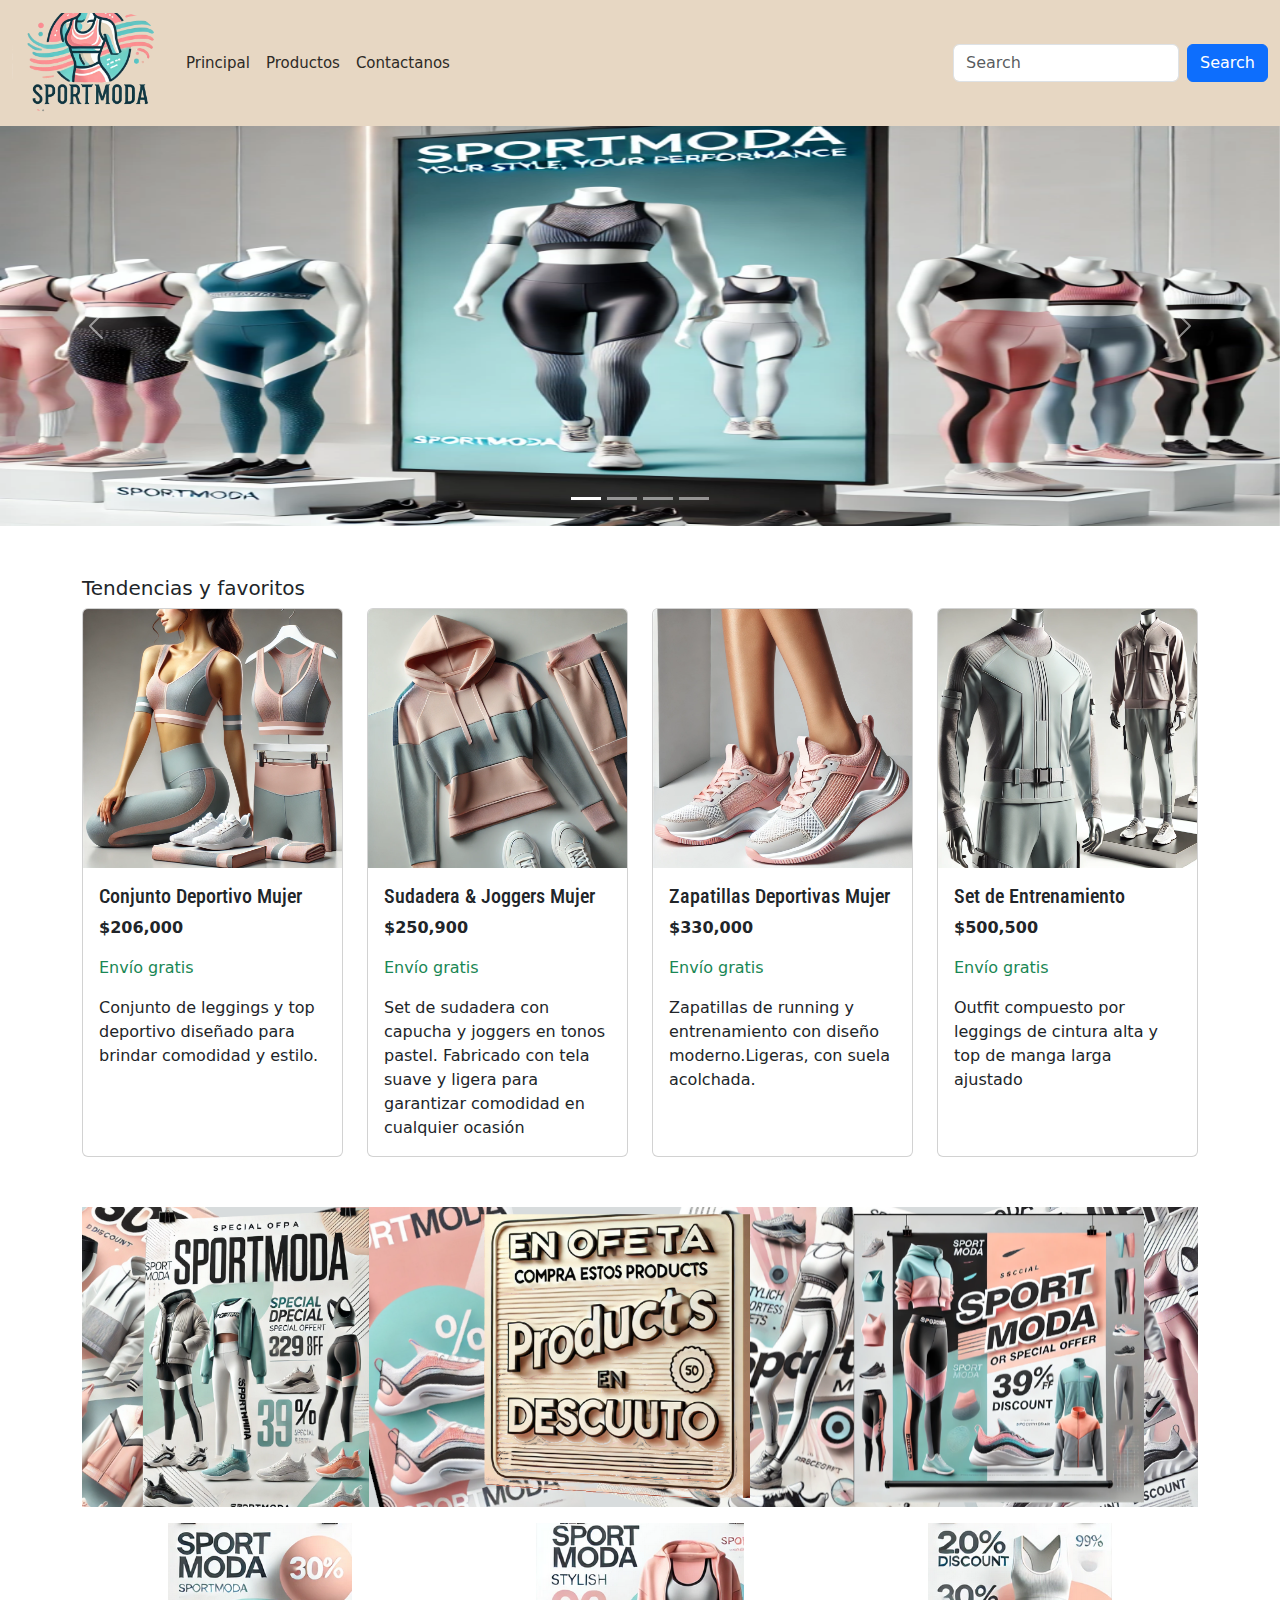
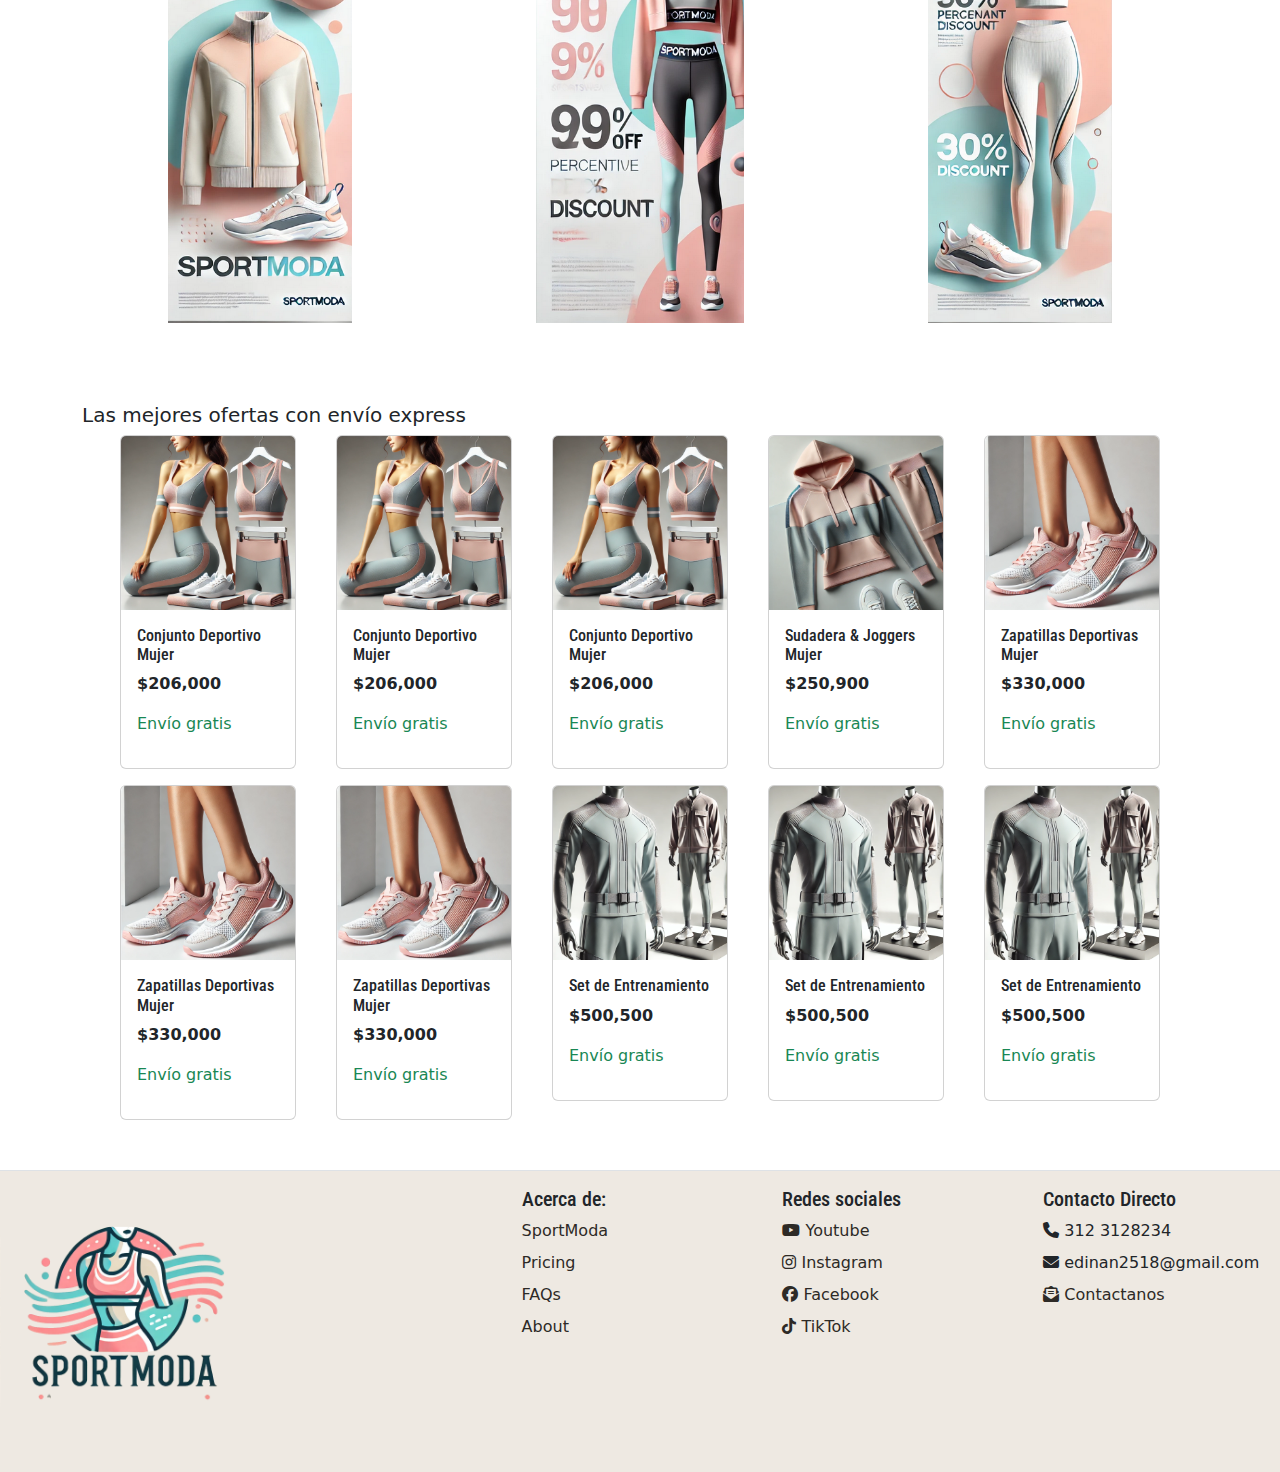
==== index.html @ 61562d99 "cargo todos los archivos de la pagina" ====
<!DOCTYPE html>
<html lang="en">

<head>
  <meta charset="UTF-8" />
  <meta name="viewport" content="width=device-width, initial-scale=1.0" />
  <title>Home</title>
  <link rel="stylesheet" href="view/CSS/estilos.css" />
  <link href="https://cdn.jsdelivr.net/npm/bootstrap@5.3.3/dist/css/bootstrap.min.css" rel="stylesheet" />
  <link rel="stylesheet" href="https://cdnjs.cloudflare.com/ajax/libs/font-awesome/6.4.2/css/all.min.css">
  <script src="https://cdn.jsdelivr.net/npm/bootstrap@5.3.3/dist/js/bootstrap.bundle.min.js"></script>
</head>

<body>
  <header>
    <nav class="navbar navbar-expand-sm">
      <div class="container-fluid">
        <a class="navbar-brand" href="index.html"><img class="Logo_P"
            src="./view/Assets/principal/Logo/LogoTransparente.png" alt="Logo de la Marca" /></a>
        <button class="navbar-toggler" type="button" data-bs-toggle="collapse" data-bs-target="#mynavbar">
          <span class="navbar-toggler-icon"></span>
        </button>
        <div class="collapse navbar-collapse" id="mynavbar">
          <ul class="navbar-nav me-auto">
            <li class="nav-item">
              <a class="nav-link" href="./index.html">Principal</a>
            </li>
            <li class="nav-item">
              <a class="nav-link" href="./view/Paginas/productos.html">Productos</a>
            </li>
            <li class="nav-item">
              <a class="nav-link" href="./view/Paginas/Contactanos.html">Contactanos</a>
            </li>
          </ul>
          <form class="d-flex">
            <input class="form-control me-2" type="text" placeholder="Search" />
            <button class="btn btn-primary" type="button">Search</button>
          </form>
        </div>
      </div>
    </nav>
  </header>

  <main class="index">
    <section class="image_carousel">
      <!-- Carousel -->
      <div id="demo" class="carousel slide" data-bs-ride="carousel">
        <!-- Indicators/dots -->
        <div class="carousel-indicators">
          <button type="button" data-bs-target="#demo" data-bs-slide-to="0" class="active"></button>
          <button type="button" data-bs-target="#demo" data-bs-slide-to="1"></button>
          <button type="button" data-bs-target="#demo" data-bs-slide-to="2"></button>
          <button type="button" data-bs-target="#demo" data-bs-slide-to="3"></button>
        </div>

        <!-- The slideshow/carousel -->
        <div class="carousel-inner">
          <div class="carousel-item active">
            <img src="./view/Assets/principal/carrusel/Marca.jpg" alt="Bienvenida" class="d-block w-100" />
          </div>
          <div class="carousel-item">
            <img src="./view/Assets/principal/carrusel/Descuento.jpg" alt="Descuento" class="d-block w-100" />
          </div>
          <div class="carousel-item">
            <img src="./view/Assets/principal/carrusel/Coleccion.jpg" alt="Coleccion" class="d-block w-100" />
          </div>
          <div class="carousel-item">
            <img src="./view/Assets/principal/carrusel/Beneficios.jpg" alt="Beneficios" class="d-block w-100" />
          </div>
        </div>

        <!-- Left and right controls/icons -->
        <button class="carousel-control-prev" type="button" data-bs-target="#demo" data-bs-slide="prev">
          <span class="carousel-control-prev-icon"></span>
        </button>
        <button class="carousel-control-next" type="button" data-bs-target="#demo" data-bs-slide="next">
          <span class="carousel-control-next-icon"></span>
        </button>
      </div>
    </section>

    <section class="product_list">
      <!-- products -->
      <div class="containerProducts container mt-4">
        <h5>Tendencias y favoritos</h5>
        <div class="row row-cols-1 row-cols-md-2 row-cols-lg-4 g-4">
          <div class="col ">
            <a href="./view/Paginas/Producto.html" class="ButtomP">
              <div class="card h-100">
                <img src="view/Assets/principal/productos/Producto1.jpg" class="card-img-top" alt="Producto 1">
                <div class="card-body">
                  <h5 class="titleP card-title">Conjunto Deportivo Mujer</h5>
                  <p class="price card-text"> $206,000</p>
                  <p class="text-success">Envío gratis</p>
                  <p class="card-text"> Conjunto de leggings y top deportivo diseñado para brindar comodidad y estilo.
                  </p>
                </div>
              </div>
            </a>
          </div>

          <div class="col">
            <a href="./view/Paginas/Producto.html" class="ButtomP">
              <div class="card h-100">
                <img src="view/Assets/principal/productos/Producto2.jpg" class="card-img-top" alt="Producto 2">
                <div class="card-body">
                  <h5 class="titleP card-title">Sudadera & Joggers Mujer </h5>
                  <p class="price card-text"> $250,900</p>
                  <p class="text-success">Envío gratis</p>
                  <p class="card-text"> Set de sudadera con capucha y joggers en tonos pastel. Fabricado con tela suave
                    y
                    ligera para garantizar comodidad en cualquier ocasión </p>
                </div>
              </div>
            </a>
          </div>

          <div class="col">
            <a href="./view/Paginas/Producto.html" class="ButtomP">
              <div class="card h-100">
                <img src="view/Assets/principal/productos/Producto3.jpg" class="card-img-top" alt="Producto 3">
                <div class="card-body">
                  <h5 class="titleP card-title">Zapatillas Deportivas Mujer</h5>
                  <p class="price card-text"> $330,000</p>
                  <p class="text-success">Envío gratis</p>
                  <p class="card-text"> Zapatillas de running y entrenamiento con diseño moderno.Ligeras, con suela
                    acolchada. </p>
                </div>
              </div>
            </a>
          </div>

          <div class="col">
            <a href="./view/Paginas/Producto.html" class="ButtomP">
              <div class="card h-100">
                <img src="view/Assets/principal/productos/Producto4.jpg" class="card-img-top" alt="Producto 4">
                <div class="card-body">
                  <h5 class="titleP card-title">Set de Entrenamiento</h5>
                  <p class="price card-text"> $500,500</p>
                  <p class="text-success">Envío gratis</p>
                  <p class="card-text">Outfit compuesto por leggings de cintura alta y top de manga larga ajustado </p>
                </div>
              </div>
            </a>
          </div>

        </div>
      </div>
    </section>

    <section class="Banner1">
      <div class="container mb-4 mt-4">
        <div class="row">
          <div class="col-12 ">
            <div class="bg-image mb-3 w-100 h-100">
              <a href="./view/Paginas/productos.html">
                <img src="./view/Assets/principal/productos/PromocionP.png" class="image" />
              </a>
            </div>
          </div>
        </div>
        <div class="row">
          <div class="col">
            <div class="bg-image h-100">
              <a href="./view/Paginas/Producto.html">
                <img src="./view/Assets/principal/productos/Promocion1.png" class="image2" />
              </a>
            </div>
          </div>
          <div class="col">
            <div class="bg-image h-100">
              <a href="./view/Paginas/Producto.html">
                <img src="./view/Assets/principal/productos/Promocion2.png" class="image2" />
              </a>
            </div>

          </div>
          <div class="col">
            <div class="bg-image h-100">
              <a href="./view/Paginas/Producto.html">
                <img src="./view/Assets/principal/productos/Promocion3.png" class="image2" />
              </a>
            </div>
          </div>
        </div>
      </div>
    </section>

    <section class="product_list_flex">
      <!-- products -->
      <div class="containerProducts container mt-4">
        <h5>Las mejores ofertas con envío express</h5>
        <div class="row row-cols-2 row-cols-md-3 row-cols-lg-4 justify-content-center gap-3">
          <div class="col">
            <a href="/view/Paginas/Producto.html" class="ButtomP">
              <div class="card">
                <img src="view/Assets/principal/productos/Producto1.jpg" class="card-img-top" alt="Producto 1">
                <div class="card-body">
                  <h6 class="titleP card-title">Conjunto Deportivo Mujer</h6>
                  <p class="price card-text">$206,000</p>
                  <p class="text-success">Envío gratis</p>
                </div>
              </div>
            </a>
          </div>
          <div class="col">
            <a href="/view/Paginas/Producto.html" class="ButtomP">
              <div class="card">
                <img src="view/Assets/principal/productos/Producto1.jpg" class="card-img-top" alt="Producto 1">
                <div class="card-body">
                  <h6 class="titleP card-title">Conjunto Deportivo Mujer</h6>
                  <p class="price card-text">$206,000</p>
                  <p class="text-success">Envío gratis</p>
                </div>
              </div>
            </a>
          </div>
          <div class="col">
            <a href="/view/Paginas/Producto.html" class="ButtomP">
              <div class="card">
                <img src="view/Assets/principal/productos/Producto1.jpg" class="card-img-top" alt="Producto 1">
                <div class="card-body">
                  <h6 class="titleP card-title">Conjunto Deportivo Mujer</h6>
                  <p class="price card-text">$206,000</p>
                  <p class="text-success">Envío gratis</p>
                </div>
              </div>
            </a>
          </div>

          <div class="col">
            <a href="/view/Paginas/Producto.html" class="ButtomP">
              <div class="card">
                <img src="view/Assets/principal/productos/Producto2.jpg" class="card-img-top" alt="Producto 2">
                <div class="card-body">
                  <h6 class="titleP card-title">Sudadera & Joggers Mujer</h6>
                  <p class="price card-text">$250,900</p>
                  <p class="text-success">Envío gratis</p>
                </div>
              </div>
            </a>
          </div>

          <div class="col">
            <a href="/view/Paginas/Producto.html" class="ButtomP">
              <div class="card">
                <img src="view/Assets/principal/productos/Producto3.jpg" class="card-img-top" alt="Producto 3">
                <div class="card-body">
                  <h6 class="titleP card-title">Zapatillas Deportivas Mujer</h6>
                  <p class="price card-text">$330,000</p>
                  <p class="text-success">Envío gratis</p>
                </div>
              </div>
            </a>
          </div>
          <div class="col">
            <a href="/view/Paginas/Producto.html" class="ButtomP">
              <div class="card">
                <img src="view/Assets/principal/productos/Producto3.jpg" class="card-img-top" alt="Producto 3">
                <div class="card-body">
                  <h6 class="titleP card-title">Zapatillas Deportivas Mujer</h6>
                  <p class="price card-text">$330,000</p>
                  <p class="text-success">Envío gratis</p>
                </div>
              </div>
            </a>
          </div>
          <div class="col">
            <a href="/view/Paginas/Producto.html" class="ButtomP">
              <div class="card">
                <img src="view/Assets/principal/productos/Producto3.jpg" class="card-img-top" alt="Producto 3">
                <div class="card-body">
                  <h6 class="titleP card-title">Zapatillas Deportivas Mujer</h6>
                  <p class="price card-text">$330,000</p>
                  <p class="text-success">Envío gratis</p>
                </div>
              </div>
            </a>
          </div>

          <div class="col">
            <a href="/view/Paginas/Producto.html" class="ButtomP">
              <div class="card">
                <img src="view/Assets/principal/productos/Producto4.jpg" class="card-img-top" alt="Producto 4">
                <div class="card-body">
                  <h6 class="titleP card-title">Set de Entrenamiento</h6>
                  <p class="price card-text">$500,500</p>
                  <p class="text-success">Envío gratis</p>
                </div>
              </div>
            </a>
          </div>
          <div class="col">
            <a href="/view/Paginas/Producto.html" class="ButtomP">
              <div class="card">
                <img src="view/Assets/principal/productos/Producto4.jpg" class="card-img-top" alt="Producto 4">
                <div class="card-body">
                  <h6 class="titleP card-title">Set de Entrenamiento</h6>
                  <p class="price card-text">$500,500</p>
                  <p class="text-success">Envío gratis</p>
                </div>
              </div>
            </a>
          </div>
          <div class="col">
            <a href="/view/Paginas/Producto.html" class="ButtomP">
              <div class="card">
                <img src="view/Assets/principal/productos/Producto4.jpg" class="card-img-top" alt="Producto 4">
                <div class="card-body">
                  <h6 class="titleP card-title">Set de Entrenamiento</h6>
                  <p class="price card-text">$500,500</p>
                  <p class="text-success">Envío gratis</p>
                </div>
              </div>
            </a>
          </div>
        </div>
      </div>

    </section>
  </main>

  <footer class="row row-cols-1 row-cols-sm-2 row-cols-md-5 py-3 border-top">
    <div class="col mb-3">
      <a href="/" class="d-flex align-items-center mb-3 link-dark text-decoration-none">
      </a>
      <a href="./index.html"><img class="Logo_P" src="./view/Assets/principal/Logo/LogoTransparente.png"
          alt="Logo de la Marca" /></a>
    </div>

    <div class="col"></div>

    <div class="col mb-3">
      <h5>Acerca de:</h5>
      <ul class="nav flex-column">
        <li class="nav-item mb-2">
          <a href="#" class="nav-link p-0 ">SportModa</a>
        </li>
        <li class="nav-item mb-2">
          <a href="#" class="nav-link p-0 ">Pricing</a>
        </li>
        <li class="nav-item mb-2">
          <a href="#" class="nav-link p-0">FAQs</a>
        </li>
        <li class="nav-item mb-2">
          <a href="#" class="nav-link p-0">About</a>
        </li>
      </ul>
    </div>

    <div class="col mb-3">
      <h5>Redes sociales</h5>
      <ul class="nav flex-column">
        <li class="nav-item mb-2">
          <a href="#" target="_blank" class="nav-link p-0"><i class="fab fa-youtube"></i> Youtube</a>
        </li>
        <li class="nav-item mb-2">
          <a href="https://www.instagram.com/sportmoda2518/" target="_blank" class="nav-link p-0"><i
              class="fab fa-instagram"></i> Instagram</a>
        </li>
        <li class="nav-item mb-2">
          <a href="#" target="_blank" class="nav-link p-0"><i class="fab fa-facebook"></i> Facebook</a>
        </li>
        <li class="nav-item mb-2">
          <a href="#" target="_blank" class="nav-link p-0"><i class="fab fa-tiktok"></i> TikTok</a>
        </li>
      </ul>
    </div>

    <div class="col mb-3">
      <h5>Contacto Directo</h5>
      <ul class="nav flex-column">
        <li class="nav-item mb-2">
          <i class="fas fa-phone"></i> 312 3128234
        </li>
        <li class="nav-item mb-2"><i class="fas fa-envelope"></i> edinan2518@gmail.com</li>
        <li class="nav-item mb-2">
          <a href="./view/Paginas/Contactanos.html" class="nav-link p-0"><i class="fas fa-envelope-open-text"></i>
            Contactanos</a>
        </li>
      </ul>
    </div>
  </footer>
</body>

</html>
---- view/CSS/estilos.css ----
@import url('https://fonts.googleapis.com/css2?family=Roboto+Condensed:ital,wght@0,100..900;1,100..900&display=swap');

* {
    padding: 0px;
    margin: 0px;
    box-sizing: border-box;

}

body {
    display: grid;
    min-height: 100dvh;
    grid-template-rows: auto 1fr auto;
}

header {
    background-color: #E7D7C3;
}

.Logo_P {
    width: 150px;
    height: 100px;
    object-fit: cover;
    border-radius: 40px;
}

footer {
    background-color: #eee9e2;
}

footer .Logo_P {
    width: 100%;
    height: auto;
}

footer h5 {
    font-family: "Roboto Condensed", sans-serif;
}
footer .nav-link{
    color: #2D2A26;
}
footer .nav-link:hover {
    color: #c6b1a9;
    text-decoration: underline;
}

.navbar .nav-link {
    font-size: 15px;
    color: #2D2A26;
}

.navbar .nav-link:hover {
    color: #FAF3E0;
    text-decoration: underline;
}

.carousel-inner {
    height: 400px;
    margin-bottom: 50px;
}

.d-block {
    height: 400px;
}

.containerProducts {
    margin-bottom: 50px;
}

.product_list .card {
    transition: transform 0.3s ease;
}

.product_list .card:hover {
    transform: scale(1.15);
}

.titleP {
    font-family: "Roboto Condensed", cursive;
}

.price {
    font-weight: bold;
}

.ButtomP {
    text-decoration: none;

}
.Banner1 .image{
    height: 300px;
    width: 100%;
}
.Banner1 .image2{
    height: 400px;
    width: 100%;
    object-fit:contain;
}
.Banner1 .image2:hover{
    transition: transform 0.3s ease;
}
.Banner1 .image2:hover{
    transform: scale(0.90);
}
.product_list_flex .col{
    max-width: 200px;
}

.product_list_flex{
    margin-top: 80px;
}

/* contactanos */

.location{
    background-color: #f0e5e0;
    margin-bottom: 50px;
} 
.location p {
    height: 280px;
    background-color: #f3f2f0;
    text-align: justify;
}

/* producto */
.menu-lateral {
    background-color: #f8f9fa;
    padding: 20px;
    height: auto;
    border-right: 2px solid #000;
}


.responsive-iframe {
    width: 100%;
    height: 800px;
    margin-bottom: 20px;
}
.categoria{
    margin-bottom: 20px;
}
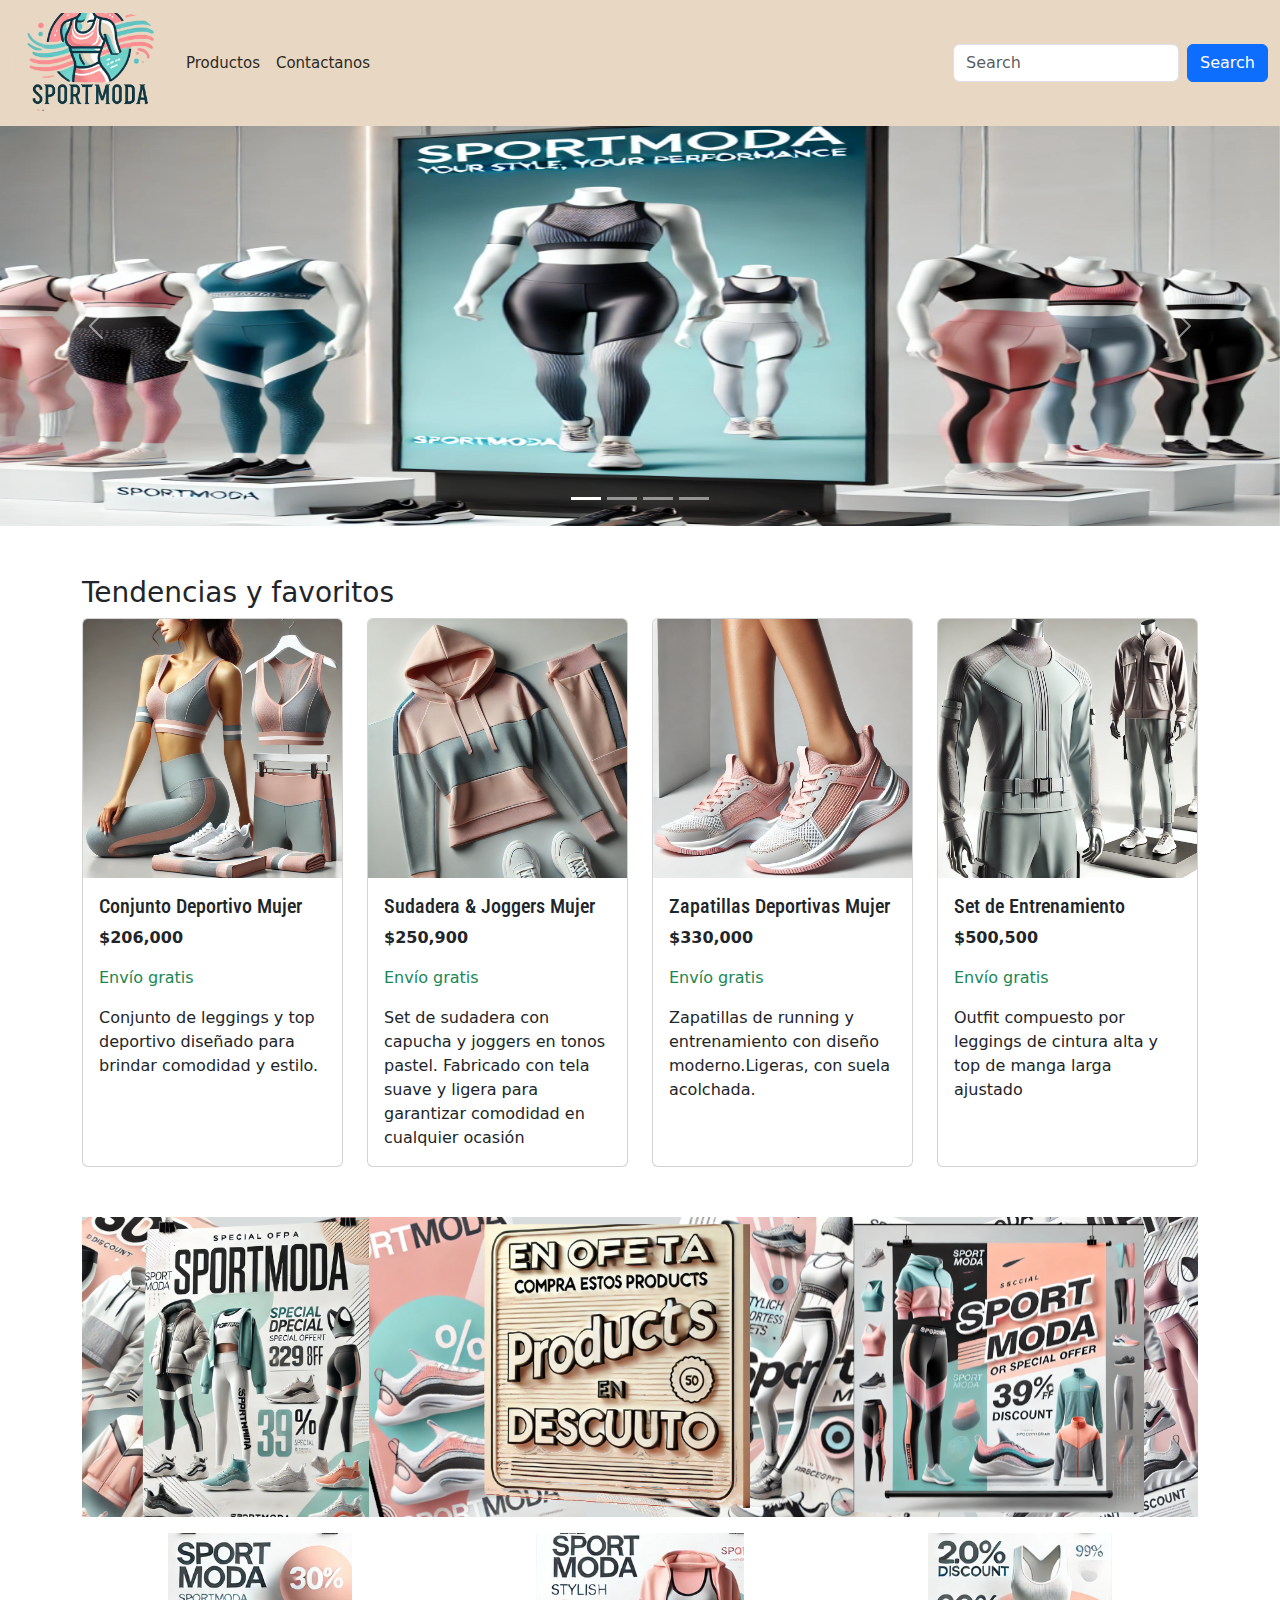
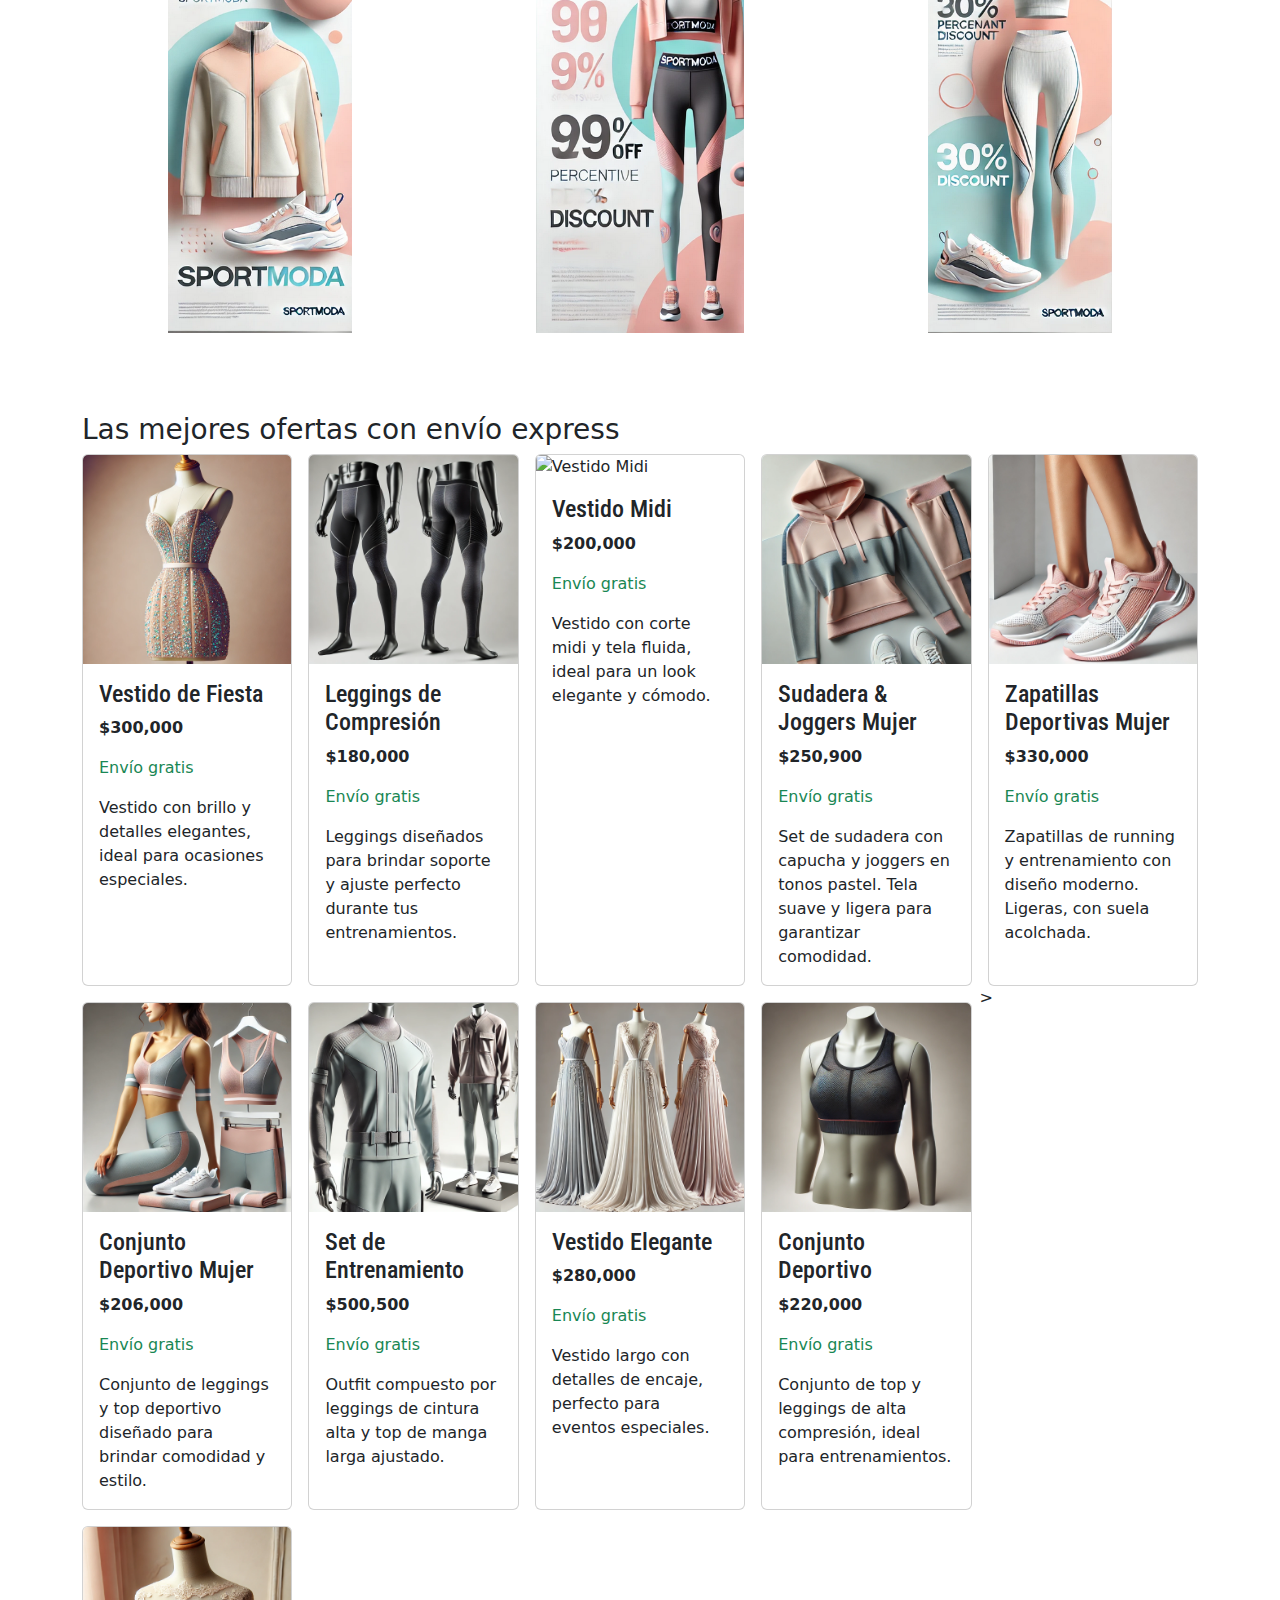
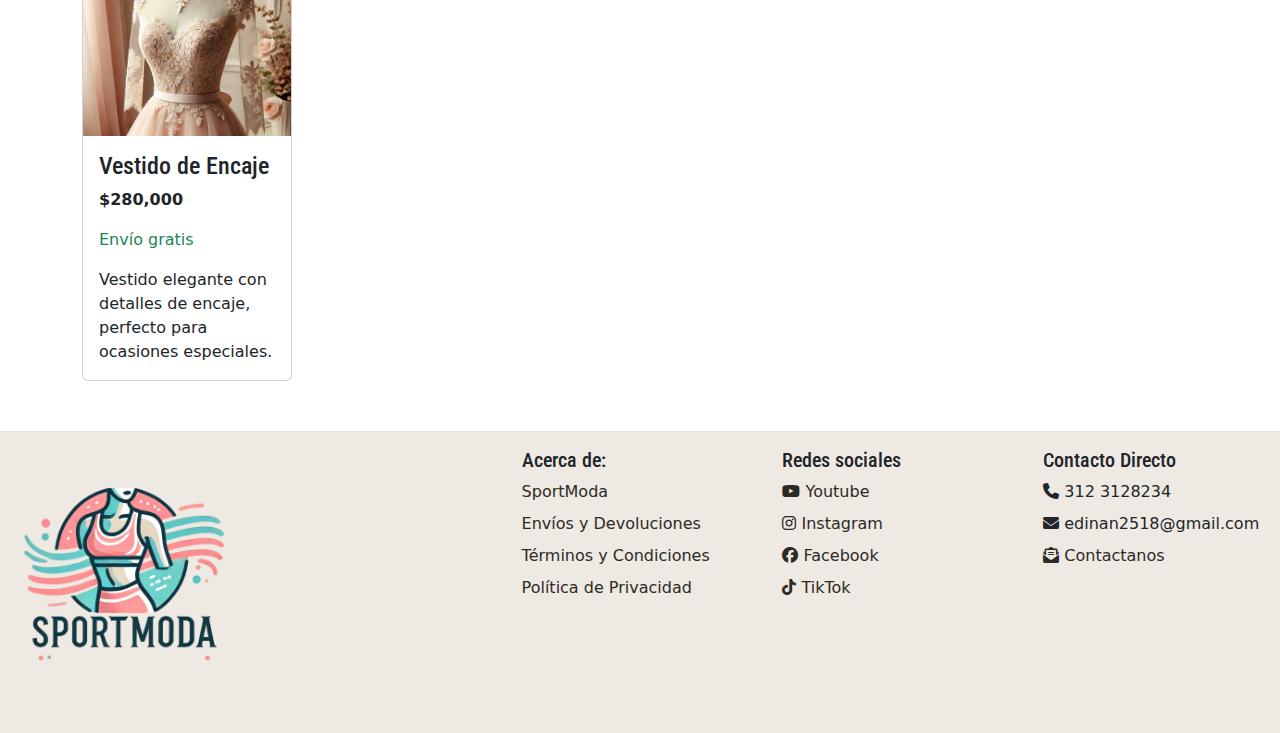
==== commit 4c9fac65: "index principal" ====
--- a/index.html
+++ b/index.html
@@ -1,386 +1,590 @@
 <!DOCTYPE html>
 <html lang="en">
-
-<head>
-  <meta charset="UTF-8" />
-  <meta name="viewport" content="width=device-width, initial-scale=1.0" />
-  <title>Home</title>
-  <link rel="stylesheet" href="view/CSS/estilos.css" />
-  <link href="https://cdn.jsdelivr.net/npm/bootstrap@5.3.3/dist/css/bootstrap.min.css" rel="stylesheet" />
-  <link rel="stylesheet" href="https://cdnjs.cloudflare.com/ajax/libs/font-awesome/6.4.2/css/all.min.css">
-  <script src="https://cdn.jsdelivr.net/npm/bootstrap@5.3.3/dist/js/bootstrap.bundle.min.js"></script>
-</head>
-
-<body>
-  <header>
-    <nav class="navbar navbar-expand-sm">
-      <div class="container-fluid">
-        <a class="navbar-brand" href="index.html"><img class="Logo_P"
-            src="./view/Assets/principal/Logo/LogoTransparente.png" alt="Logo de la Marca" /></a>
-        <button class="navbar-toggler" type="button" data-bs-toggle="collapse" data-bs-target="#mynavbar">
-          <span class="navbar-toggler-icon"></span>
-        </button>
-        <div class="collapse navbar-collapse" id="mynavbar">
-          <ul class="navbar-nav me-auto">
-            <li class="nav-item">
-              <a class="nav-link" href="./index.html">Principal</a>
-            </li>
-            <li class="nav-item">
-              <a class="nav-link" href="./view/Paginas/productos.html">Productos</a>
-            </li>
-            <li class="nav-item">
-              <a class="nav-link" href="./view/Paginas/Contactanos.html">Contactanos</a>
-            </li>
-          </ul>
-          <form class="d-flex">
-            <input class="form-control me-2" type="text" placeholder="Search" />
-            <button class="btn btn-primary" type="button">Search</button>
-          </form>
+  <head>
+    <meta charset="UTF-8" />
+    <meta name="viewport" content="width=device-width, initial-scale=1.0" />
+    <title>Home</title>
+    <link rel="stylesheet" href="view/CSS/estilos.css" />
+    <link
+      href="https://cdn.jsdelivr.net/npm/bootstrap@5.3.3/dist/css/bootstrap.min.css"
+      rel="stylesheet"
+    />
+    <link
+      rel="stylesheet"
+      href="https://cdnjs.cloudflare.com/ajax/libs/font-awesome/6.4.2/css/all.min.css"
+    />
+    <script src="https://cdn.jsdelivr.net/npm/bootstrap@5.3.3/dist/js/bootstrap.bundle.min.js"></script>
+  </head>
+  <body>
+    <header>
+      <nav class="navbar navbar-expand-sm">
+        <div class="container-fluid">
+          <a class="navbar-brand" href="index.html"
+            ><img
+              class="Logo_P"
+              src="./view/Assets/principal/Logo/LogoTransparente.png"
+              alt="Logo de la Marca"
+          /></a>
+          <button
+            class="navbar-toggler"
+            type="button"
+            data-bs-toggle="collapse"
+            data-bs-target="#mynavbar"
+          >
+            <span class="navbar-toggler-icon"></span>
+          </button>
+          <div class="collapse navbar-collapse" id="mynavbar"> 
+            <ul class="navbar-nav me-auto">
+              <li class="nav-item">
+                <a class="nav-link" href="./view/Paginas/productos.html"
+                  >Productos</a
+                >
+              </li>
+              <li class="nav-item">
+                <a class="nav-link" href="./view/Paginas/Contactanos.html"
+                  >Contactanos</a
+                >
+              </li>
+            </ul>
+            <form class="d-flex">
+              <input
+                class="form-control me-2"
+                type="text"
+                placeholder="Search"
+              />
+              <button class="btn btn-primary" type="button">Search</button>
+            </form>
+          </div>
         </div>
+      </nav>
+    </header>
+
+    <main>
+      <section class="image_carousel">
+        <!-- Carousel -->
+        <div id="demo" class="carousel slide" data-bs-ride="carousel">
+          <!-- Indicators/dots -->
+          <div class="carousel-indicators">
+            <button
+              type="button"
+              data-bs-target="#demo"
+              data-bs-slide-to="0"
+              class="active"
+            ></button>
+            <button
+              type="button"
+              data-bs-target="#demo"
+              data-bs-slide-to="1"
+            ></button>
+            <button
+              type="button"
+              data-bs-target="#demo"
+              data-bs-slide-to="2"
+            ></button>
+            <button
+              type="button"
+              data-bs-target="#demo"
+              data-bs-slide-to="3"
+            ></button>
+          </div>
+
+          <!-- The slideshow/carousel -->
+          <div class="carousel-inner">
+            <div class="carousel-item active">
+              <img
+                src="./view/Assets/principal/carrusel/Marca.jpg"
+                alt="Bienvenida"
+                class="d-block w-100"
+              />
+            </div>
+            <div class="carousel-item">
+              <img
+                src="./view/Assets/principal/carrusel/Descuento.jpg"
+                alt="Descuento"
+                class="d-block w-100"
+              />
+            </div>
+            <div class="carousel-item">
+              <img
+                src="./view/Assets/principal/carrusel/Coleccion.jpg"
+                alt="Coleccion"
+                class="d-block w-100"
+              />
+            </div>
+            <div class="carousel-item">
+              <img
+                src="./view/Assets/principal/carrusel/Beneficios.jpg"
+                alt="Beneficios"
+                class="d-block w-100"
+              />
+            </div>
+          </div>
+
+          <!-- Left and right controls/icons -->
+          <button
+            class="carousel-control-prev"
+            type="button"
+            data-bs-target="#demo"
+            data-bs-slide="prev"
+          >
+            <span class="carousel-control-prev-icon"></span>
+          </button>
+          <button
+            class="carousel-control-next"
+            type="button"
+            data-bs-target="#demo"
+            data-bs-slide="next"
+          >
+            <span class="carousel-control-next-icon"></span>
+          </button>
+        </div>
+      </section>
+
+      <section class="product_list">
+        <!-- products -->
+        <div class="containerProducts container mt-4">
+          <h3>Tendencias y favoritos</h3>
+          <div class="row row-cols-1 row-cols-md-2 row-cols-lg-4 g-4">
+            <div class="col">
+              <a href="./view/Paginas/Producto.html" class="ButtomP">
+                <div class="card h-100">
+                  <img
+                    src="view/Assets/principal/productos/Producto1.jpg"
+                    class="card-img-top"
+                    alt="Producto 1"
+                  />
+                  <div class="card-body">
+                    <h5 class="titleP card-title">Conjunto Deportivo Mujer</h5>
+                    <p class="price card-text">$206,000</p>
+                    <p class="text-success">Envío gratis</p>
+                    <p class="card-text">
+                      Conjunto de leggings y top deportivo diseñado para brindar
+                      comodidad y estilo.
+                    </p>
+                  </div>
+                </div>
+              </a>
+            </div>
+
+            <div class="col">
+              <a href="./view/Paginas/Producto.html" class="ButtomP">
+                <div class="card h-100">
+                  <img
+                    src="view/Assets/principal/productos/Producto2.jpg"
+                    class="card-img-top"
+                    alt="Producto 2"
+                  />
+                  <div class="card-body">
+                    <h5 class="titleP card-title">Sudadera & Joggers Mujer</h5>
+                    <p class="price card-text">$250,900</p>
+                    <p class="text-success">Envío gratis</p>
+                    <p class="card-text">
+                      Set de sudadera con capucha y joggers en tonos pastel.
+                      Fabricado con tela suave y ligera para garantizar
+                      comodidad en cualquier ocasión
+                    </p>
+                  </div>
+                </div>
+              </a>
+            </div>
+
+            <div class="col">
+              <a href="./view/Paginas/Producto.html" class="ButtomP">
+                <div class="card h-100">
+                  <img
+                    src="view/Assets/principal/productos/Producto3.jpg"
+                    class="card-img-top"
+                    alt="Producto 3"
+                  />
+                  <div class="card-body">
+                    <h5 class="titleP card-title">
+                      Zapatillas Deportivas Mujer
+                    </h5>
+                    <p class="price card-text">$330,000</p>
+                    <p class="text-success">Envío gratis</p>
+                    <p class="card-text">
+                      Zapatillas de running y entrenamiento con diseño
+                      moderno.Ligeras, con suela acolchada.
+                    </p>
+                  </div>
+                </div>
+              </a>
+            </div>
+
+            <div class="col">
+              <a href="./view/Paginas/Producto.html" class="ButtomP">
+                <div class="card h-100">
+                  <img
+                    src="view/Assets/principal/productos/Producto4.jpg"
+                    class="card-img-top"
+                    alt="Producto 4"
+                  />
+                  <div class="card-body">
+                    <h5 class="titleP card-title">Set de Entrenamiento</h5>
+                    <p class="price card-text">$500,500</p>
+                    <p class="text-success">Envío gratis</p>
+                    <p class="card-text">
+                      Outfit compuesto por leggings de cintura alta y top de
+                      manga larga ajustado
+                    </p>
+                  </div>
+                </div>
+              </a>
+            </div>
+          </div>
+        </div>
+      </section>
+
+      <section class="Banner1">
+        <div class="container mb-4 mt-4">
+          <div class="row">
+            <div class="col-12">
+              <div class="bg-image mb-3 w-100 h-100">
+                <a href="./view/Paginas/productos.html">
+                  <img
+                    src="./view/Assets/principal/productos/PromocionP.png"
+                    class="image"
+                  />
+                </a>
+              </div>
+            </div>
+          </div>
+          <div class="row">
+            <div class="col">
+              <div class="bg-image h-100">
+                <a href="./view/Paginas/Producto.html">
+                  <img
+                    src="./view/Assets/principal/productos/Promocion1.png"
+                    class="image2"
+                  />
+                </a>
+              </div>
+            </div>
+            <div class="col">
+              <div class="bg-image h-100">
+                <a href="./view/Paginas/Producto.html">
+                  <img
+                    src="./view/Assets/principal/productos/Promocion2.png"
+                    class="image2"
+                  />
+                </a>
+              </div>
+            </div>
+            <div class="col">
+              <div class="bg-image h-100">
+                <a href="./view/Paginas/Producto.html">
+                  <img
+                    src="./view/Assets/principal/productos/Promocion3.png"
+                    class="image2"
+                  />
+                </a>
+              </div>
+            </div>
+          </div>
+        </div>
+      </section>
+
+      <section class="product_list_flex">
+        <div class="containerProducts container mt-4">
+          <h3>Las mejores ofertas con envío express</h3>
+          <div class="row row-cols-2 row-cols-md-3 row-cols-lg-5 g-3">
+            <div class="col">
+              <a href="./view/Paginas/Producto.html" class="ButtomP">
+                <div class="card h-100">
+                  <img
+                    src="./view/Assets/productos/vestidos/vestido3.jpg"
+                    class="card-img-top"
+                    alt="Vestido de Fiesta"
+                  />
+                  <div class="card-body">
+                    <h4 class="titleP card-title">Vestido de Fiesta</h4>
+                    <p class="price card-text">$300,000</p>
+                    <p class="text-success">Envío gratis</p>
+                    <p class="card-text">
+                      Vestido con brillo y detalles elegantes, ideal para
+                      ocasiones especiales.
+                    </p>
+                  </div>
+                </div>
+              </a>
+            </div>
+
+            <div class="col">
+              <a href="./view/Paginas/Producto.html" class="ButtomP">
+                <div class="card h-100">
+                  <img
+                    src="./view/Assets/productos/Ropa Deportiva/Deportivo1.jpg"
+                    class="card-img-top"
+                    alt="Leggings de Compresión"
+                  />
+                  <div class="card-body">
+                    <h4 class="titleP card-title">Leggings de Compresión</h4>
+                    <p class="price card-text">$180,000</p>
+                    <p class="text-success">Envío gratis</p>
+                    <p class="card-text">
+                      Leggings diseñados para brindar soporte y ajuste perfecto
+                      durante tus entrenamientos.
+                    </p>
+                  </div>
+                </div>
+              </a>
+            </div>
+
+            <div class="col">
+              <a href="./view/Paginas/Producto.html" class="ButtomP">
+                <div class="card h-100">
+                  <img
+                    src="./view/Assets/productos/vestidos/vestido7.jpg"
+                    class="card-img-top"
+                    alt="Vestido Midi"
+                  />
+                  <div class="card-body">
+                    <h4 class="titleP card-title">Vestido Midi</h4>
+                    <p class="price card-text">$200,000</p>
+                    <p class="text-success">Envío gratis</p>
+                    <p class="card-text">
+                      Vestido con corte midi y tela fluida, ideal para un look
+                      elegante y cómodo.
+                    </p>
+                  </div>
+                </div>
+              </a>
+            </div>
+
+            <div class="col">
+              <a href="./view/Paginas/Producto.html" class="ButtomP">
+                <div class="card h-100">
+                  <img
+                    src="./view/Assets/principal/productos/Producto2.jpg"
+                    class="card-img-top"
+                    alt="Sudadera & Joggers Mujer"
+                  />
+                  <div class="card-body">
+                    <h4 class="titleP card-title">Sudadera & Joggers Mujer</h4>
+                    <p class="price card-text">$250,900</p>
+                    <p class="text-success">Envío gratis</p>
+                    <p class="card-text">
+                      Set de sudadera con capucha y joggers en tonos pastel.
+                      Tela suave y ligera para garantizar comodidad.
+                    </p>
+                  </div>
+                </div>
+              </a>
+            </div>
+
+            <div class="col">
+              <a href="./view/Paginas/Producto.html" class="ButtomP">
+                <div class="card h-100">
+                  <img
+                    src="./view/Assets/principal/productos/Producto3.jpg"
+                    class="card-img-top"
+                    alt="Zapatillas Deportivas Mujer"
+                  />
+                  <div class="card-body">
+                    <h4 class="titleP card-title">
+                      Zapatillas Deportivas Mujer
+                    </h4>
+                    <p class="price card-text">$330,000</p>
+                    <p class="text-success">Envío gratis</p>
+                    <p class="card-text">
+                      Zapatillas de running y entrenamiento con diseño moderno.
+                      Ligeras, con suela acolchada.
+                    </p>
+                  </div>
+                </div>
+              </a>
+            </div>
+
+            <div class="col">
+              <a href="./view/Paginas/Producto.html" class="ButtomP">
+                <div class="card h-100">
+                  <img
+                    src="./view/Assets/principal/productos/Producto1.jpg"
+                    class="card-img-top"
+                    alt="Conjunto Deportivo Mujer"
+                  />
+                  <div class="card-body">
+                    <h4 class="titleP card-title">Conjunto Deportivo Mujer</h4>
+                    <p class="price card-text">$206,000</p>
+                    <p class="text-success">Envío gratis</p>
+                    <p class="card-text">
+                      Conjunto de leggings y top deportivo diseñado para brindar
+                      comodidad y estilo.
+                    </p>
+                  </div>
+                </div>
+              </a>
+            </div>
+
+            <div class="col">
+              <a href="./view/Paginas/Producto.html" class="ButtomP">
+                <div class="card h-100">
+                  <img
+                    src="./view/Assets/principal/productos/Producto4.jpg"
+                    class="card-img-top"
+                    alt="Set de Entrenamiento"
+                  />
+                  <div class="card-body">
+                    <h4 class="titleP card-title">Set de Entrenamiento</h4>
+                    <p class="price card-text">$500,500</p>
+                    <p class="text-success">Envío gratis</p>
+                    <p class="card-text">
+                      Outfit compuesto por leggings de cintura alta y top de
+                      manga larga ajustado.
+                    </p>
+                  </div>
+                </div>
+              </a>
+            </div>
+
+            <div class="col">
+              <a href="./view/Paginas/Producto.html" class="ButtomP">
+                <div class="card h-100">
+                  <img
+                    src="./view/Assets/productos/vestidos/vestido1.jpg"
+                    class="card-img-top"
+                    alt="Vestido Elegante"
+                  />
+                  <div class="card-body">
+                    <h4 class="titleP card-title">Vestido Elegante</h4>
+                    <p class="price card-text">$280,000</p>
+                    <p class="text-success">Envío gratis</p>
+                    <p class="card-text">
+                      Vestido largo con detalles de encaje, perfecto para
+                      eventos especiales.
+                    </p>
+                  </div>
+                </div>
+              </a>
+            </div>
+
+            <div class="col">
+              <a href="./view/Paginas/Producto.html" class="ButtomP">
+                <div class="card h-100">
+                  <img
+                    src="./view/Assets/productos/Ropa Deportiva/Deportivo2.jpg"
+                    class="card-img-top"
+                    alt="Conjunto Deportivo"
+                  />
+                  <div class="card-body">
+                    <h4 class="titleP card-title">Conjunto Deportivo</h4>
+                    <p class="price card-text">$220,000</p>
+                    <p class="text-success">Envío gratis</p>
+                    <p class="card-text">
+                      Conjunto de top y leggings de alta compresión, ideal para
+                      entrenamientos.
+                    </p>
+                  </div>
+                </div>
+              </a>
+            </div>
+
+            >
+            <div class="col">
+              <a href="./view/Paginas/Producto.html" class="ButtomP">
+                <div class="card h-100">
+                  <img
+                    src="./view/Assets/productos/vestidos/vestido8.jpg"
+                    class="card-img-top"
+                    alt="Vestido de Encaje"
+                  />
+                  <div class="card-body">
+                    <h4 class="titleP card-title">Vestido de Encaje</h4>
+                    <p class="price card-text">$280,000</p>
+                    <p class="text-success">Envío gratis</p>
+                    <p class="card-text">
+                      Vestido elegante con detalles de encaje, perfecto para
+                      ocasiones especiales.
+                    </p>
+                  </div>
+                </div>
+              </a>
+            </div>
+          </div>
+        </div>
+      </section>
+    </main>
+
+    <footer class="row row-cols-1 row-cols-sm-2 row-cols-md-5 py-3 border-top">
+      <div class="col mb-3">
+        <a
+          href="/"
+          class="d-flex align-items-center mb-3 link-dark text-decoration-none"
+        >
+        </a>
+        <a href="./index.html"
+          ><img
+            class="Logo_P"
+            src="./view/Assets/principal/Logo/LogoTransparente.png"
+            alt="Logo de la Marca"
+        /></a>
       </div>
-    </nav>
-  </header>
-
-  <main class="index">
-    <section class="image_carousel">
-      <!-- Carousel -->
-      <div id="demo" class="carousel slide" data-bs-ride="carousel">
-        <!-- Indicators/dots -->
-        <div class="carousel-indicators">
-          <button type="button" data-bs-target="#demo" data-bs-slide-to="0" class="active"></button>
-          <button type="button" data-bs-target="#demo" data-bs-slide-to="1"></button>
-          <button type="button" data-bs-target="#demo" data-bs-slide-to="2"></button>
-          <button type="button" data-bs-target="#demo" data-bs-slide-to="3"></button>
-        </div>
-
-        <!-- The slideshow/carousel -->
-        <div class="carousel-inner">
-          <div class="carousel-item active">
-            <img src="./view/Assets/principal/carrusel/Marca.jpg" alt="Bienvenida" class="d-block w-100" />
-          </div>
-          <div class="carousel-item">
-            <img src="./view/Assets/principal/carrusel/Descuento.jpg" alt="Descuento" class="d-block w-100" />
-          </div>
-          <div class="carousel-item">
-            <img src="./view/Assets/principal/carrusel/Coleccion.jpg" alt="Coleccion" class="d-block w-100" />
-          </div>
-          <div class="carousel-item">
-            <img src="./view/Assets/principal/carrusel/Beneficios.jpg" alt="Beneficios" class="d-block w-100" />
-          </div>
-        </div>
-
-        <!-- Left and right controls/icons -->
-        <button class="carousel-control-prev" type="button" data-bs-target="#demo" data-bs-slide="prev">
-          <span class="carousel-control-prev-icon"></span>
-        </button>
-        <button class="carousel-control-next" type="button" data-bs-target="#demo" data-bs-slide="next">
-          <span class="carousel-control-next-icon"></span>
-        </button>
+
+      <div class="col"></div>
+
+      <div class="col mb-3">
+        <h5>Acerca de:</h5>
+        <ul class="nav flex-column">
+          <li class="nav-item mb-2">
+            <a href="#" class="nav-link p-0">SportModa</a>
+          </li>
+          <li class="nav-item mb-2">
+            <a href="#" class="nav-link p-0">Envíos y Devoluciones</a>
+          </li>
+          <li class="nav-item mb-2">
+            <a href="#" class="nav-link p-0">Términos y Condiciones</a>
+          </li>
+          <li class="nav-item mb-2">
+            <a href="#" class="nav-link p-0">Política de Privacidad</a>
+          </li>
+        </ul>
       </div>
-    </section>
-
-    <section class="product_list">
-      <!-- products -->
-      <div class="containerProducts container mt-4">
-        <h5>Tendencias y favoritos</h5>
-        <div class="row row-cols-1 row-cols-md-2 row-cols-lg-4 g-4">
-          <div class="col ">
-            <a href="./view/Paginas/Producto.html" class="ButtomP">
-              <div class="card h-100">
-                <img src="view/Assets/principal/productos/Producto1.jpg" class="card-img-top" alt="Producto 1">
-                <div class="card-body">
-                  <h5 class="titleP card-title">Conjunto Deportivo Mujer</h5>
-                  <p class="price card-text"> $206,000</p>
-                  <p class="text-success">Envío gratis</p>
-                  <p class="card-text"> Conjunto de leggings y top deportivo diseñado para brindar comodidad y estilo.
-                  </p>
-                </div>
-              </div>
-            </a>
-          </div>
-
-          <div class="col">
-            <a href="./view/Paginas/Producto.html" class="ButtomP">
-              <div class="card h-100">
-                <img src="view/Assets/principal/productos/Producto2.jpg" class="card-img-top" alt="Producto 2">
-                <div class="card-body">
-                  <h5 class="titleP card-title">Sudadera & Joggers Mujer </h5>
-                  <p class="price card-text"> $250,900</p>
-                  <p class="text-success">Envío gratis</p>
-                  <p class="card-text"> Set de sudadera con capucha y joggers en tonos pastel. Fabricado con tela suave
-                    y
-                    ligera para garantizar comodidad en cualquier ocasión </p>
-                </div>
-              </div>
-            </a>
-          </div>
-
-          <div class="col">
-            <a href="./view/Paginas/Producto.html" class="ButtomP">
-              <div class="card h-100">
-                <img src="view/Assets/principal/productos/Producto3.jpg" class="card-img-top" alt="Producto 3">
-                <div class="card-body">
-                  <h5 class="titleP card-title">Zapatillas Deportivas Mujer</h5>
-                  <p class="price card-text"> $330,000</p>
-                  <p class="text-success">Envío gratis</p>
-                  <p class="card-text"> Zapatillas de running y entrenamiento con diseño moderno.Ligeras, con suela
-                    acolchada. </p>
-                </div>
-              </div>
-            </a>
-          </div>
-
-          <div class="col">
-            <a href="./view/Paginas/Producto.html" class="ButtomP">
-              <div class="card h-100">
-                <img src="view/Assets/principal/productos/Producto4.jpg" class="card-img-top" alt="Producto 4">
-                <div class="card-body">
-                  <h5 class="titleP card-title">Set de Entrenamiento</h5>
-                  <p class="price card-text"> $500,500</p>
-                  <p class="text-success">Envío gratis</p>
-                  <p class="card-text">Outfit compuesto por leggings de cintura alta y top de manga larga ajustado </p>
-                </div>
-              </div>
-            </a>
-          </div>
-
-        </div>
+
+      <div class="col mb-3">
+        <h5>Redes sociales</h5>
+        <ul class="nav flex-column">
+          <li class="nav-item mb-2">
+            <a href="#" target="_blank" class="nav-link p-0"
+              ><i class="fab fa-youtube"></i> Youtube</a
+            >
+          </li>
+          <li class="nav-item mb-2">
+            <a
+              href="https://www.instagram.com/sportmoda2518/"
+              target="_blank"
+              class="nav-link p-0"
+              ><i class="fab fa-instagram"></i> Instagram</a
+            >
+          </li>
+          <li class="nav-item mb-2">
+            <a href="#" target="_blank" class="nav-link p-0"
+              ><i class="fab fa-facebook"></i> Facebook</a
+            >
+          </li>
+          <li class="nav-item mb-2">
+            <a href="#" target="_blank" class="nav-link p-0"
+              ><i class="fab fa-tiktok"></i> TikTok</a
+            >
+          </li>
+        </ul>
       </div>
-    </section>
-
-    <section class="Banner1">
-      <div class="container mb-4 mt-4">
-        <div class="row">
-          <div class="col-12 ">
-            <div class="bg-image mb-3 w-100 h-100">
-              <a href="./view/Paginas/productos.html">
-                <img src="./view/Assets/principal/productos/PromocionP.png" class="image" />
-              </a>
-            </div>
-          </div>
-        </div>
-        <div class="row">
-          <div class="col">
-            <div class="bg-image h-100">
-              <a href="./view/Paginas/Producto.html">
-                <img src="./view/Assets/principal/productos/Promocion1.png" class="image2" />
-              </a>
-            </div>
-          </div>
-          <div class="col">
-            <div class="bg-image h-100">
-              <a href="./view/Paginas/Producto.html">
-                <img src="./view/Assets/principal/productos/Promocion2.png" class="image2" />
-              </a>
-            </div>
-
-          </div>
-          <div class="col">
-            <div class="bg-image h-100">
-              <a href="./view/Paginas/Producto.html">
-                <img src="./view/Assets/principal/productos/Promocion3.png" class="image2" />
-              </a>
-            </div>
-          </div>
-        </div>
+
+      <div class="col mb-3">
+        <h5>Contacto Directo</h5>
+        <ul class="nav flex-column">
+          <li class="nav-item mb-2">
+            <i class="fas fa-phone"></i> 312 3128234
+          </li>
+          <li class="nav-item mb-2">
+            <i class="fas fa-envelope"></i> edinan2518@gmail.com
+          </li>
+          <li class="nav-item mb-2">
+            <a href="./view/Paginas/Contactanos.html" class="nav-link p-0"
+              ><i class="fas fa-envelope-open-text"></i> Contactanos</a
+            >
+          </li>
+        </ul>
       </div>
-    </section>
-
-    <section class="product_list_flex">
-      <!-- products -->
-      <div class="containerProducts container mt-4">
-        <h5>Las mejores ofertas con envío express</h5>
-        <div class="row row-cols-2 row-cols-md-3 row-cols-lg-4 justify-content-center gap-3">
-          <div class="col">
-            <a href="/view/Paginas/Producto.html" class="ButtomP">
-              <div class="card">
-                <img src="view/Assets/principal/productos/Producto1.jpg" class="card-img-top" alt="Producto 1">
-                <div class="card-body">
-                  <h6 class="titleP card-title">Conjunto Deportivo Mujer</h6>
-                  <p class="price card-text">$206,000</p>
-                  <p class="text-success">Envío gratis</p>
-                </div>
-              </div>
-            </a>
-          </div>
-          <div class="col">
-            <a href="/view/Paginas/Producto.html" class="ButtomP">
-              <div class="card">
-                <img src="view/Assets/principal/productos/Producto1.jpg" class="card-img-top" alt="Producto 1">
-                <div class="card-body">
-                  <h6 class="titleP card-title">Conjunto Deportivo Mujer</h6>
-                  <p class="price card-text">$206,000</p>
-                  <p class="text-success">Envío gratis</p>
-                </div>
-              </div>
-            </a>
-          </div>
-          <div class="col">
-            <a href="/view/Paginas/Producto.html" class="ButtomP">
-              <div class="card">
-                <img src="view/Assets/principal/productos/Producto1.jpg" class="card-img-top" alt="Producto 1">
-                <div class="card-body">
-                  <h6 class="titleP card-title">Conjunto Deportivo Mujer</h6>
-                  <p class="price card-text">$206,000</p>
-                  <p class="text-success">Envío gratis</p>
-                </div>
-              </div>
-            </a>
-          </div>
-
-          <div class="col">
-            <a href="/view/Paginas/Producto.html" class="ButtomP">
-              <div class="card">
-                <img src="view/Assets/principal/productos/Producto2.jpg" class="card-img-top" alt="Producto 2">
-                <div class="card-body">
-                  <h6 class="titleP card-title">Sudadera & Joggers Mujer</h6>
-                  <p class="price card-text">$250,900</p>
-                  <p class="text-success">Envío gratis</p>
-                </div>
-              </div>
-            </a>
-          </div>
-
-          <div class="col">
-            <a href="/view/Paginas/Producto.html" class="ButtomP">
-              <div class="card">
-                <img src="view/Assets/principal/productos/Producto3.jpg" class="card-img-top" alt="Producto 3">
-                <div class="card-body">
-                  <h6 class="titleP card-title">Zapatillas Deportivas Mujer</h6>
-                  <p class="price card-text">$330,000</p>
-                  <p class="text-success">Envío gratis</p>
-                </div>
-              </div>
-            </a>
-          </div>
-          <div class="col">
-            <a href="/view/Paginas/Producto.html" class="ButtomP">
-              <div class="card">
-                <img src="view/Assets/principal/productos/Producto3.jpg" class="card-img-top" alt="Producto 3">
-                <div class="card-body">
-                  <h6 class="titleP card-title">Zapatillas Deportivas Mujer</h6>
-                  <p class="price card-text">$330,000</p>
-                  <p class="text-success">Envío gratis</p>
-                </div>
-              </div>
-            </a>
-          </div>
-          <div class="col">
-            <a href="/view/Paginas/Producto.html" class="ButtomP">
-              <div class="card">
-                <img src="view/Assets/principal/productos/Producto3.jpg" class="card-img-top" alt="Producto 3">
-                <div class="card-body">
-                  <h6 class="titleP card-title">Zapatillas Deportivas Mujer</h6>
-                  <p class="price card-text">$330,000</p>
-                  <p class="text-success">Envío gratis</p>
-                </div>
-              </div>
-            </a>
-          </div>
-
-          <div class="col">
-            <a href="/view/Paginas/Producto.html" class="ButtomP">
-              <div class="card">
-                <img src="view/Assets/principal/productos/Producto4.jpg" class="card-img-top" alt="Producto 4">
-                <div class="card-body">
-                  <h6 class="titleP card-title">Set de Entrenamiento</h6>
-                  <p class="price card-text">$500,500</p>
-                  <p class="text-success">Envío gratis</p>
-                </div>
-              </div>
-            </a>
-          </div>
-          <div class="col">
-            <a href="/view/Paginas/Producto.html" class="ButtomP">
-              <div class="card">
-                <img src="view/Assets/principal/productos/Producto4.jpg" class="card-img-top" alt="Producto 4">
-                <div class="card-body">
-                  <h6 class="titleP card-title">Set de Entrenamiento</h6>
-                  <p class="price card-text">$500,500</p>
-                  <p class="text-success">Envío gratis</p>
-                </div>
-              </div>
-            </a>
-          </div>
-          <div class="col">
-            <a href="/view/Paginas/Producto.html" class="ButtomP">
-              <div class="card">
-                <img src="view/Assets/principal/productos/Producto4.jpg" class="card-img-top" alt="Producto 4">
-                <div class="card-body">
-                  <h6 class="titleP card-title">Set de Entrenamiento</h6>
-                  <p class="price card-text">$500,500</p>
-                  <p class="text-success">Envío gratis</p>
-                </div>
-              </div>
-            </a>
-          </div>
-        </div>
-      </div>
-
-    </section>
-  </main>
-
-  <footer class="row row-cols-1 row-cols-sm-2 row-cols-md-5 py-3 border-top">
-    <div class="col mb-3">
-      <a href="/" class="d-flex align-items-center mb-3 link-dark text-decoration-none">
-      </a>
-      <a href="./index.html"><img class="Logo_P" src="./view/Assets/principal/Logo/LogoTransparente.png"
-          alt="Logo de la Marca" /></a>
-    </div>
-
-    <div class="col"></div>
-
-    <div class="col mb-3">
-      <h5>Acerca de:</h5>
-      <ul class="nav flex-column">
-        <li class="nav-item mb-2">
-          <a href="#" class="nav-link p-0 ">SportModa</a>
-        </li>
-        <li class="nav-item mb-2">
-          <a href="#" class="nav-link p-0 ">Pricing</a>
-        </li>
-        <li class="nav-item mb-2">
-          <a href="#" class="nav-link p-0">FAQs</a>
-        </li>
-        <li class="nav-item mb-2">
-          <a href="#" class="nav-link p-0">About</a>
-        </li>
-      </ul>
-    </div>
-
-    <div class="col mb-3">
-      <h5>Redes sociales</h5>
-      <ul class="nav flex-column">
-        <li class="nav-item mb-2">
-          <a href="#" target="_blank" class="nav-link p-0"><i class="fab fa-youtube"></i> Youtube</a>
-        </li>
-        <li class="nav-item mb-2">
-          <a href="https://www.instagram.com/sportmoda2518/" target="_blank" class="nav-link p-0"><i
-              class="fab fa-instagram"></i> Instagram</a>
-        </li>
-        <li class="nav-item mb-2">
-          <a href="#" target="_blank" class="nav-link p-0"><i class="fab fa-facebook"></i> Facebook</a>
-        </li>
-        <li class="nav-item mb-2">
-          <a href="#" target="_blank" class="nav-link p-0"><i class="fab fa-tiktok"></i> TikTok</a>
-        </li>
-      </ul>
-    </div>
-
-    <div class="col mb-3">
-      <h5>Contacto Directo</h5>
-      <ul class="nav flex-column">
-        <li class="nav-item mb-2">
-          <i class="fas fa-phone"></i> 312 3128234
-        </li>
-        <li class="nav-item mb-2"><i class="fas fa-envelope"></i> edinan2518@gmail.com</li>
-        <li class="nav-item mb-2">
-          <a href="./view/Paginas/Contactanos.html" class="nav-link p-0"><i class="fas fa-envelope-open-text"></i>
-            Contactanos</a>
-        </li>
-      </ul>
-    </div>
-  </footer>
-</body>
-
-</html>+    </footer>
+  </body>
+</html>
--- a/view/CSS/estilos.css
+++ b/view/CSS/estilos.css
@@ -103,7 +103,7 @@
     transform: scale(0.90);
 }
 .product_list_flex .col{
-    max-width: 200px;
+    max-width: 250px;
 }
 
 .product_list_flex{
@@ -127,7 +127,7 @@
     background-color: #f8f9fa;
     padding: 20px;
     height: auto;
-    border-right: 2px solid #000;
+    border-right: 1px solid #c0ccd7;
 }
 
 
@@ -138,4 +138,31 @@
 }
 .categoria{
     margin-bottom: 20px;
+}
+
+
+.whatsapp-float {
+    position: fixed;
+    bottom: 20px;
+    right: 20px;
+    background-color: #25D366;
+    color: white;
+    width: 80px;
+    height: 80px;
+    border-radius: 50%;
+    display: flex;
+    align-items: center;
+    justify-content: center;
+    box-shadow: 2px 2px 10px rgba(0, 0, 0, 0.2);
+    text-decoration: none;
+    font-size: 30px;
+    z-index: 1000;
+}
+.whatsapp-float img {
+    width: 100%;
+    height: 100%;
+    object-fit:contain;
+}
+.whatsapp-float:hover {
+    background-color: #1EBE5D;
 }